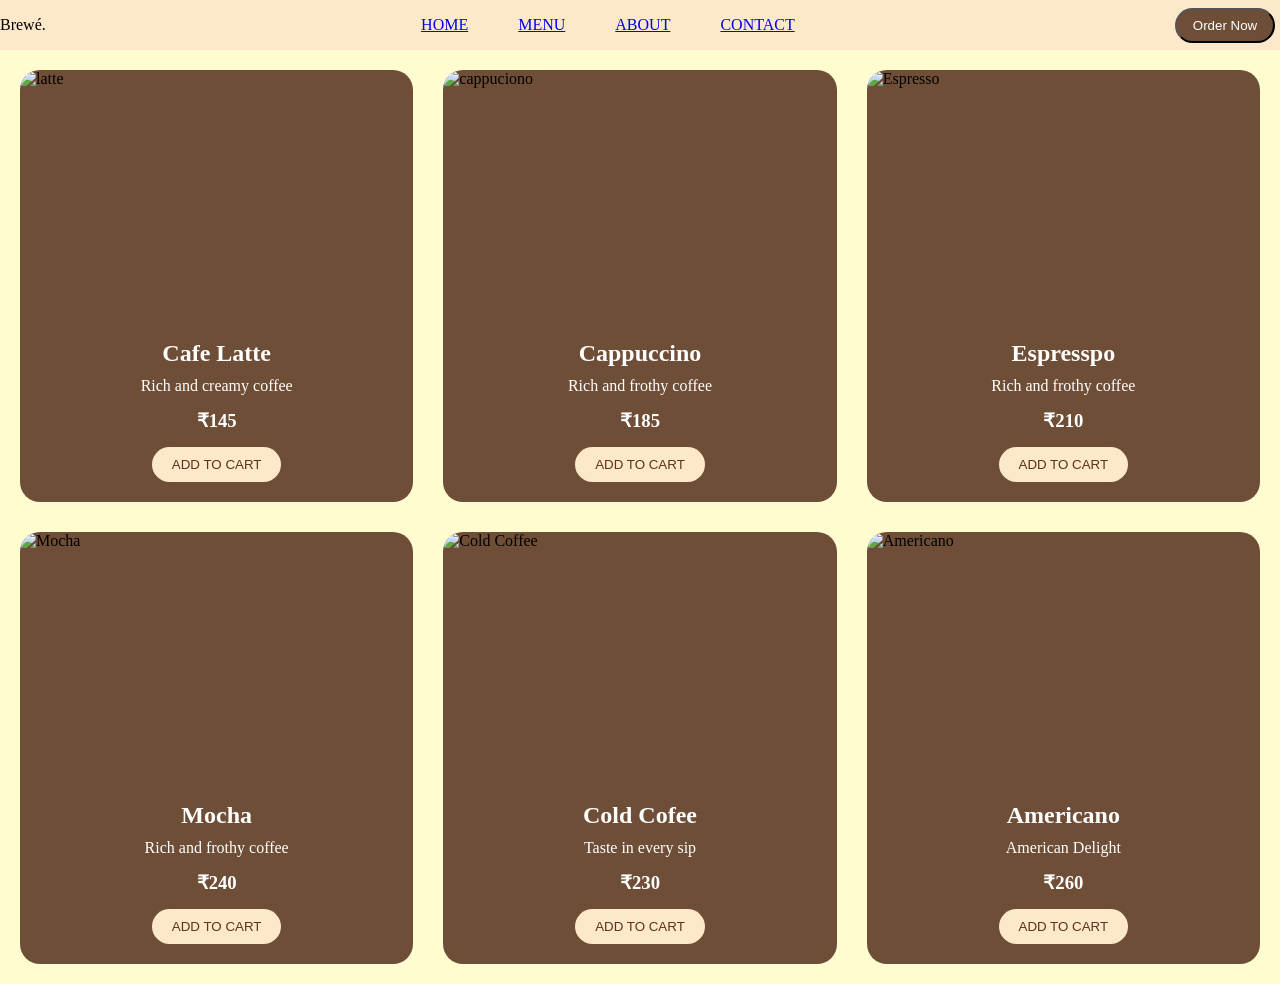
==== menu2.html @ 7ffd8948 "Add files via upload" ====
<!DOCTYPE html>
<html lang="en">
<head>
    <meta charset="UTF-8">
    <meta name="viewport" content="width=device-width, initial-scale=1.0">
    <title>grid menu</title>
    <link rel="stylesheet" href="./menu2.css">
</head>
<body>
    <header>
         <nav class="navbar">
            <div class="logo">Brewé.</div>
            <div id = "contact" >
                
                <a href="./index.html">HOME</a> 
                <a href="./menu2.html">MENU</a>
                <a href="./about.html">ABOUT </a>
                <a href="./contact.html">CONTACT</a>
            </div>  
    
            <button id="order" onclick="window.location.href='./menu2.html'">Order Now</button>
        </nav>
    </header>
    <div class="container">
        <div class="latte   items">


            <div class="latteimg">
                <img src="https://skydecklounge.in/wp-content/uploads/2022/01/Cafe-Latte-Coffee.jpg" alt="latte">
            </div>

        

            <div class="card-content">
                <h2>Cafe Latte</h2>
                <p>Rich and creamy coffee</p>
                <h3>₹145</h3>
                <button>ADD TO CART</button>
            </div>


              
        </div>
        <div class="cappuccino  items ">
            

                    <div class="latteimg">
                            <img src="https://encrypted-tbn0.gstatic.com/images?q=tbn:ANd9GcR-u0ul5FsEJri1m2DBi_9kWmMns6xxfouzpCpcxGv86A&s=10" alt="cappuciono">

                    </div>

                    <div class="card-content">
                        <h2>Cappuccino</h2>
                        <p>Rich and frothy coffee</p>
                        <h3>₹185</h3>
                        <button>ADD TO CART</button>
                    </div>


        </div>
        <div class="mocha  items">

                   <div class="latteimg">
                        <img src="https://shop.naivo.in/wp-content/uploads/2025/08/Rectangle-195.png" alt="Espresso">

                    </div>

                    <div class="card-content">
                        <h2>Espresspo</h2>
                        <p>Rich and frothy coffee</p>
                        <h3>₹210</h3>
                        <button>ADD TO CART</button>
                    </div>
        </div>
        <div class="Expresso  items">
                    <div class="latteimg">
                            <img src="https://media.bluediamond.com/uploads/2023/01/24175407/IcedMexicanMocha.jpg" alt="Mocha">

                    </div>

                    <div class="card-content">
                        <h2>Mocha</h2>
                        <p>Rich and frothy coffee</p>
                        <h3>₹240</h3>
                        <button>ADD TO CART</button>
                    </div>
        </div>
        <div class="coldcofee  items">
                     <div class="latteimg">
                        <img src="https://wavegzb.voxturrlabs.us/wp-content/uploads/2025/05/Cold-Coffee.jpg" alt="Cold Coffee">

                    </div>

                    <div class="card-content">
                        <h2>Cold Cofee</h2>
                        <p>Taste in every sip </p>
                        <h3>₹230</h3>
                        <button>ADD TO CART</button>
                    </div>
        </div>
        <div class="Americano  items">
                     <div class="latteimg">
                         <img src="https://encrypted-tbn0.gstatic.com/images?q=tbn:ANd9GcR6wKNS1WnP9GBzyUfPuxi8Qe_VtiQYXbApEPuMTfA476Uhr5X-tLYIVHBR&s=10" alt="Americano">

                    </div>

                    <div class="card-content">
                        <h2>Americano</h2>
                        <p>American Delight</p>
                        <h3>₹260</h3>
                        <button>ADD TO CART</button>
                    </div>
        </div>
    </div>

    
</body>
</html>
---- menu2.css ----
*{
    margin: 0px;
    padding: 0px;
    box-sizing: border-box;
}

body{
    background-color: #FFFDD0;
}

#order{
     background-color: #6F4E37;
     color: white;
     width: 100px;
     border-radius: 20px;
     height: 35px;
     margin: 5px;
}
.navbar{
    background-color: #fde8ca; 
    height: 50px; 
    box-sizing: border-box; 
    display: flex; 
    justify-content: space-between;
    align-items: center;
    flex-wrap: nowrap;
    /* position: fixed; */
    width: 100%;
}


#contact{
    width: auto; 
    display: flex;
    gap:50px;
    justify-content: space-evenly ;
    padding: 15px;
    /* background-color: blue; */
}



.container{
    display: grid ;
    grid-template-columns: repeat(3,1fr) ;
    gap:30px;
    padding: 20px;
}


.items{
    background-color: #6F4E37;
    border-radius: 20px;
    overflow: hidden;
}

.latteimg{
    width: 100%;
    height: 250px;
}

.latteimg img{
    width: 100%;
    height: 100%;
    object-fit: cover;
}

.card-content{
    padding: 20px;
    text-align: center;
    color: white;
}

.card-content h2{
    margin-bottom: 10px;
}

.card-content p{
    margin-bottom: 15px;
}

.card-content h3{
    margin-bottom: 15px;
}

.card-content button{
    padding: 10px 20px;
    border: none;
    border-radius: 20px;
}


.card-content button{
    padding: 10px 20px;
    border: none;
    border-radius: 20px;
    background-color: #fde8ca;
    color: #5b321d;
    cursor: pointer;
}
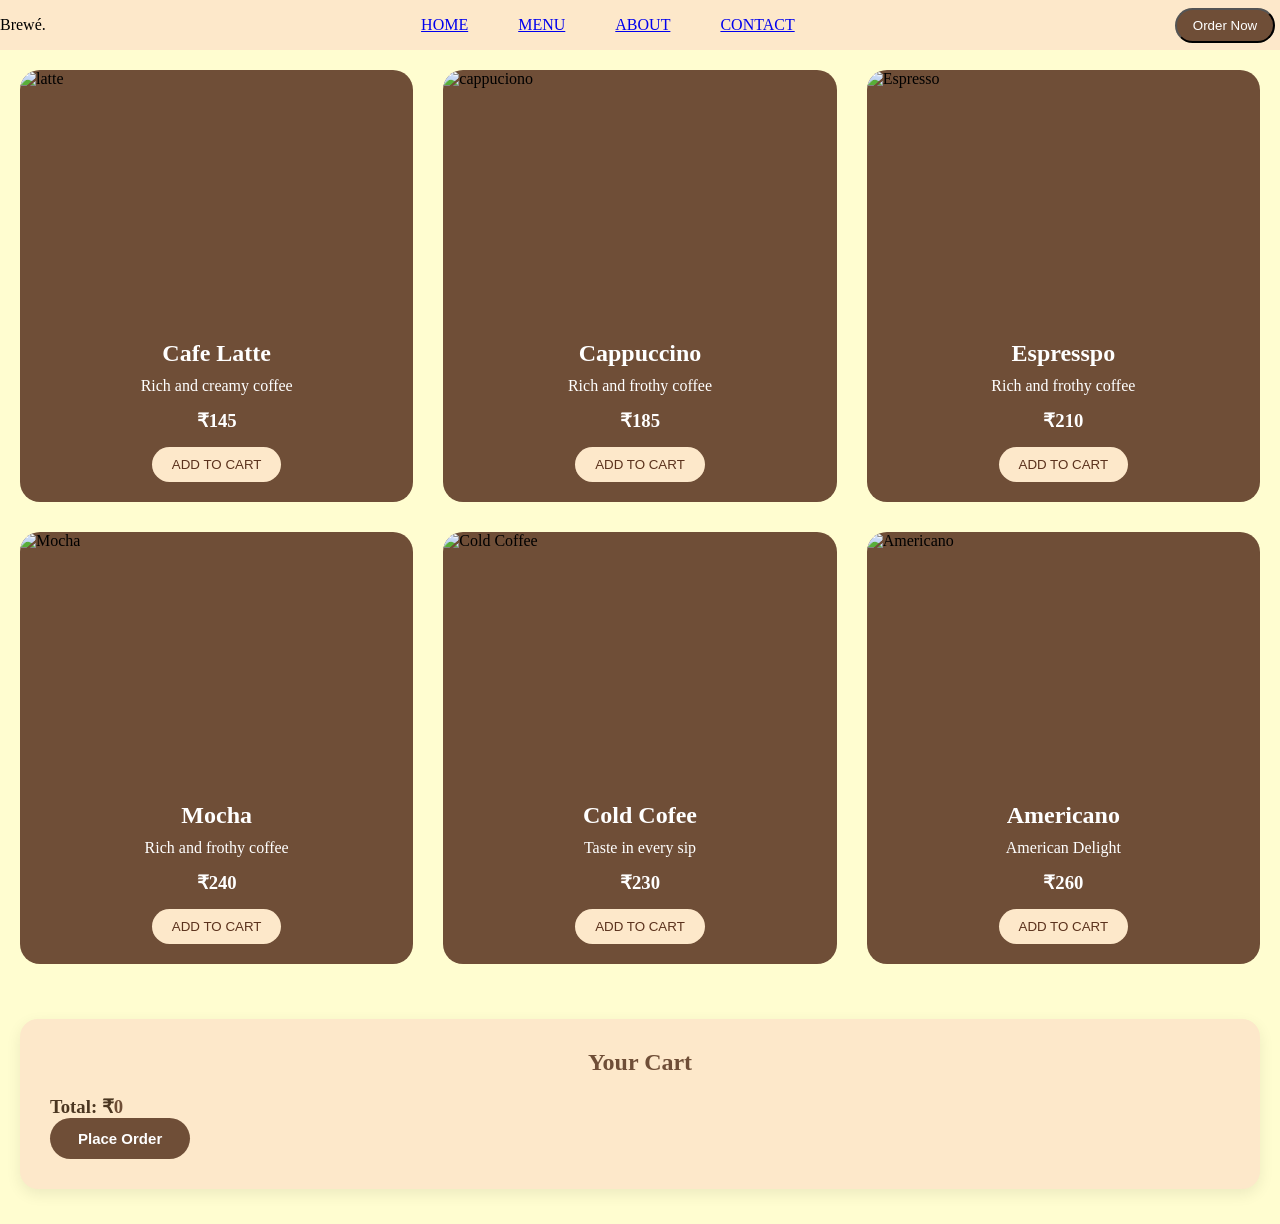
==== commit dfa9d3b0: "fixing" ====
--- a/menu2.html
+++ b/menu2.html
@@ -35,7 +35,7 @@
                 <h2>Cafe Latte</h2>
                 <p>Rich and creamy coffee</p>
                 <h3>₹145</h3>
-                <button>ADD TO CART</button>
+                <button class="add-to-cart">ADD TO CART</button>
             </div>
 
 
@@ -53,7 +53,7 @@
                         <h2>Cappuccino</h2>
                         <p>Rich and frothy coffee</p>
                         <h3>₹185</h3>
-                        <button>ADD TO CART</button>
+                        <button class="add-to-cart">ADD TO CART</button>
                     </div>
 
 
@@ -69,7 +69,8 @@
                         <h2>Espresspo</h2>
                         <p>Rich and frothy coffee</p>
                         <h3>₹210</h3>
-                        <button>ADD TO CART</button>
+                        <button class="add-to-cart">ADD TO CART</button>
+
                     </div>
         </div>
         <div class="Expresso  items">
@@ -82,7 +83,8 @@
                         <h2>Mocha</h2>
                         <p>Rich and frothy coffee</p>
                         <h3>₹240</h3>
-                        <button>ADD TO CART</button>
+                        <button class="add-to-cart">ADD TO CART</button>
+
                     </div>
         </div>
         <div class="coldcofee  items">
@@ -95,7 +97,8 @@
                         <h2>Cold Cofee</h2>
                         <p>Taste in every sip </p>
                         <h3>₹230</h3>
-                        <button>ADD TO CART</button>
+                        <button class="add-to-cart">ADD TO CART</button>
+
                     </div>
         </div>
         <div class="Americano  items">
@@ -108,11 +111,23 @@
                         <h2>Americano</h2>
                         <p>American Delight</p>
                         <h3>₹260</h3>
-                        <button>ADD TO CART</button>
+                        <button class="add-to-cart">ADD TO CART</button>
                     </div>
         </div>
     </div>
 
-    
+    <section class="cart">
+        <h2>Your Cart</h2>
+
+        <ul id="cart-items"></ul>
+
+        <h3>Total: ₹<span id="cart-total">0</span></h3>
+
+        <button id="place-order">Place Order</button>
+
+        <p id="order-message"></p>
+    </section>
+
+<script src ="./cart.js"></script>
 </body>
 </html>
--- a/menu2.css
+++ b/menu2.css
@@ -97,4 +97,133 @@
     background-color: #fde8ca;
     color: #5b321d;
     cursor: pointer;
+}
+
+
+
+/* Shopping Cart */
+.cart {
+    background-color: #FFFDD0;
+    color: #4B3621;
+    margin: 30px 20px;
+    padding: 25px;
+    border-radius: 15px;
+    box-shadow: 0 4px 12px rgba(0, 0, 0, 0.12);
+}
+
+.cart h2 {
+    text-align: center;
+    margin-bottom: 20px;
+}
+
+#cart-items {
+    list-style: none;
+    padding: 0;
+}
+
+#cart-items li {
+    display: flex;
+    justify-content: space-between;
+    align-items: center;
+    gap: 12px;
+    padding: 12px;
+    margin-bottom: 10px;
+    background: white;
+    border-radius: 8px;
+}
+
+#cart-items button {
+    background: #6F4E37;
+    color: white;
+    border: none;
+    padding: 7px 12px;
+    border-radius: 6px;
+    cursor: pointer;
+}
+
+#cart-items button:hover {
+    background: #4B3621;
+}
+
+#cart-total {
+    font-weight: bold;
+}
+
+/* Cart section */
+.cart {
+    background-color: #fde8ca;
+    margin: 35px 20px;
+    padding: 30px;
+    border-radius: 18px;
+    box-shadow: 0 5px 15px rgba(0, 0, 0, 0.08);
+}
+
+.cart h2 {
+    color: #6F4E37;
+    text-align: center;
+    margin-bottom: 20px;
+}
+
+#cart-items {
+    padding: 0;
+    list-style: none;
+}
+
+#cart-items li {
+    display: flex;
+    justify-content: space-between;
+    align-items: center;
+    gap: 12px;
+    flex-wrap: wrap;
+    padding: 12px 0;
+    border-bottom: 1px solid #d7bda5;
+}
+
+#cart-total {
+    color: #6F4E37;
+    font-weight: bold;
+}
+
+/* Place Order button */
+#place-order {
+    background-color: #6F4E37;
+    color: white;
+    border: none;
+    padding: 12px 28px;
+    border-radius: 25px;
+    font-size: 15px;
+    font-weight: bold;
+    cursor: pointer;
+    transition: background-color 0.2s ease;
+}
+
+#place-order:hover {
+    background-color: #543824;
+}
+
+#place-order:disabled {
+    opacity: 0.6;
+    cursor: not-allowed;
+}
+
+#cart-items li button {
+    background-color: #6F4E37;
+    color: white;
+    border: none;
+    padding: 7px 14px;
+    border-radius: 16px;
+    font-size: 12px;
+    cursor: pointer;
+    transition: background-color 0.2s ease;
+}
+
+#cart-items li button:hover {
+    background-color: #543824;
+}
+
+#cart-items li {
+    background-color: #fffdf5;
+    border-radius: 10px;
+    margin-bottom: 10px;
+    padding: 14px 16px;
 }
